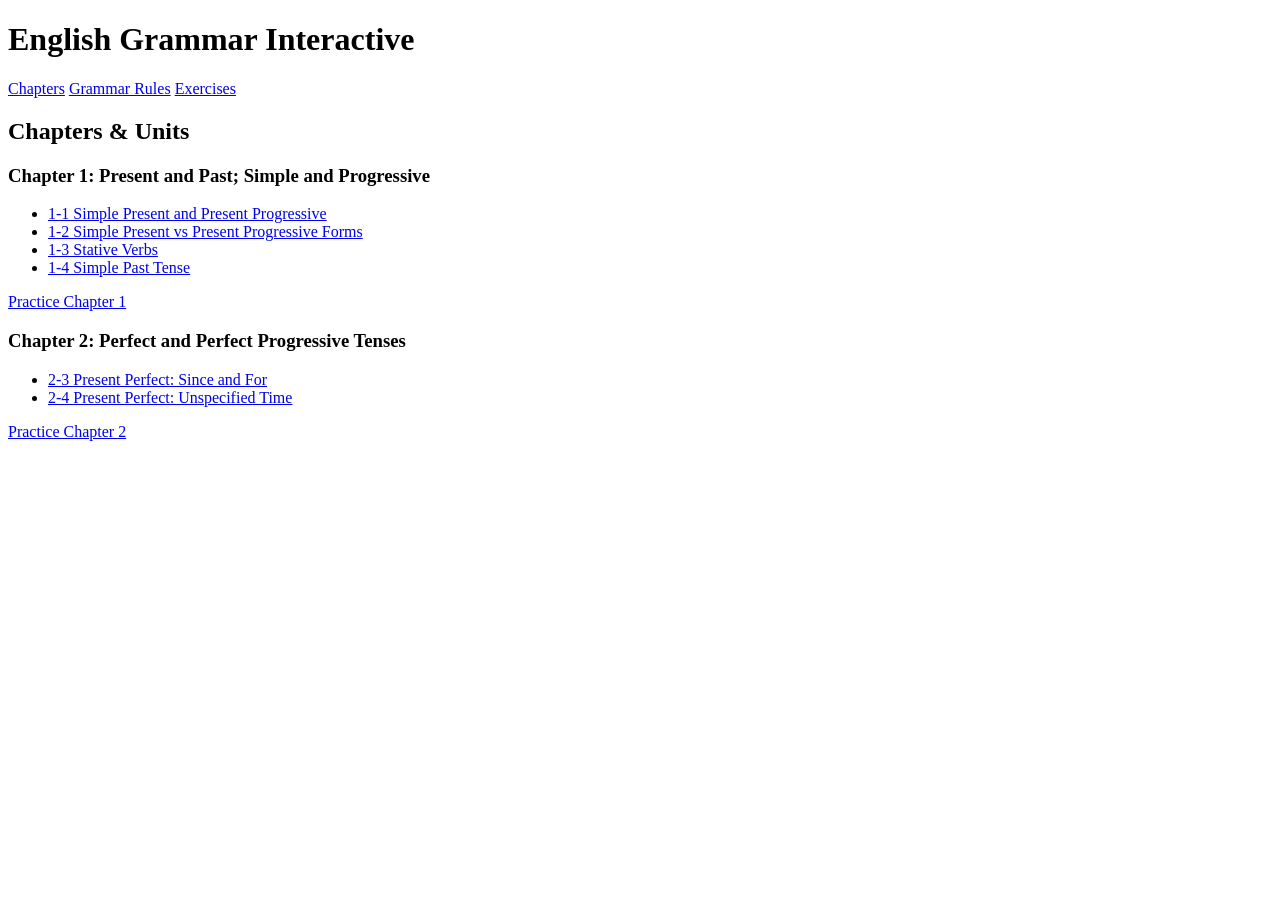
==== index.html @ 573aca89 "Create index.html" ====
<!DOCTYPE html>
<html lang="ru">
<head>
    <meta charset="UTF-8">
    <meta name="viewport" content="width=device-width, initial-scale=1.0">
    <title>English Grammar Textbook</title>
    <link rel="stylesheet" href="style.css">
</head>
<body>
    <header>
        <h1>English Grammar Interactive</h1>
        <nav>
            <a href="index.html">Chapters</a>
            <a href="rules.html">Grammar Rules</a>
            <a href="exercises.html">Exercises</a>
        </nav>
    </header>

    <main class="container">
        <h2>Chapters & Units</h2>
        
        <div class="card">
            <h3>Chapter 1: Present and Past; Simple and Progressive</h3>
            <ul>
                <li><a href="rules.html#chart1-1">1-1 Simple Present and Present Progressive</a></li>
                <li><a href="rules.html#chart1-2">1-2 Simple Present vs Present Progressive Forms</a></li>
                <li><a href="rules.html#chart1-3">1-3 Stative Verbs</a></li>
                <li><a href="rules.html#chart1-4">1-4 Simple Past Tense</a></li>
            </ul>
            <a href="exercises.html#ch1" class="btn">Practice Chapter 1</a>
        </div>

        <div class="card">
            <h3>Chapter 2: Perfect and Perfect Progressive Tenses</h3>
            <ul>
                <li><a href="rules.html#chart2-3">2-3 Present Perfect: Since and For</a></li>
                <li><a href="rules.html#chart2-4">2-4 Present Perfect: Unspecified Time</a></li>
            </ul>
            <a href="exercises.html#ch2" class="btn">Practice Chapter 2</a>
        </div>
    </main>
</body>
</html>
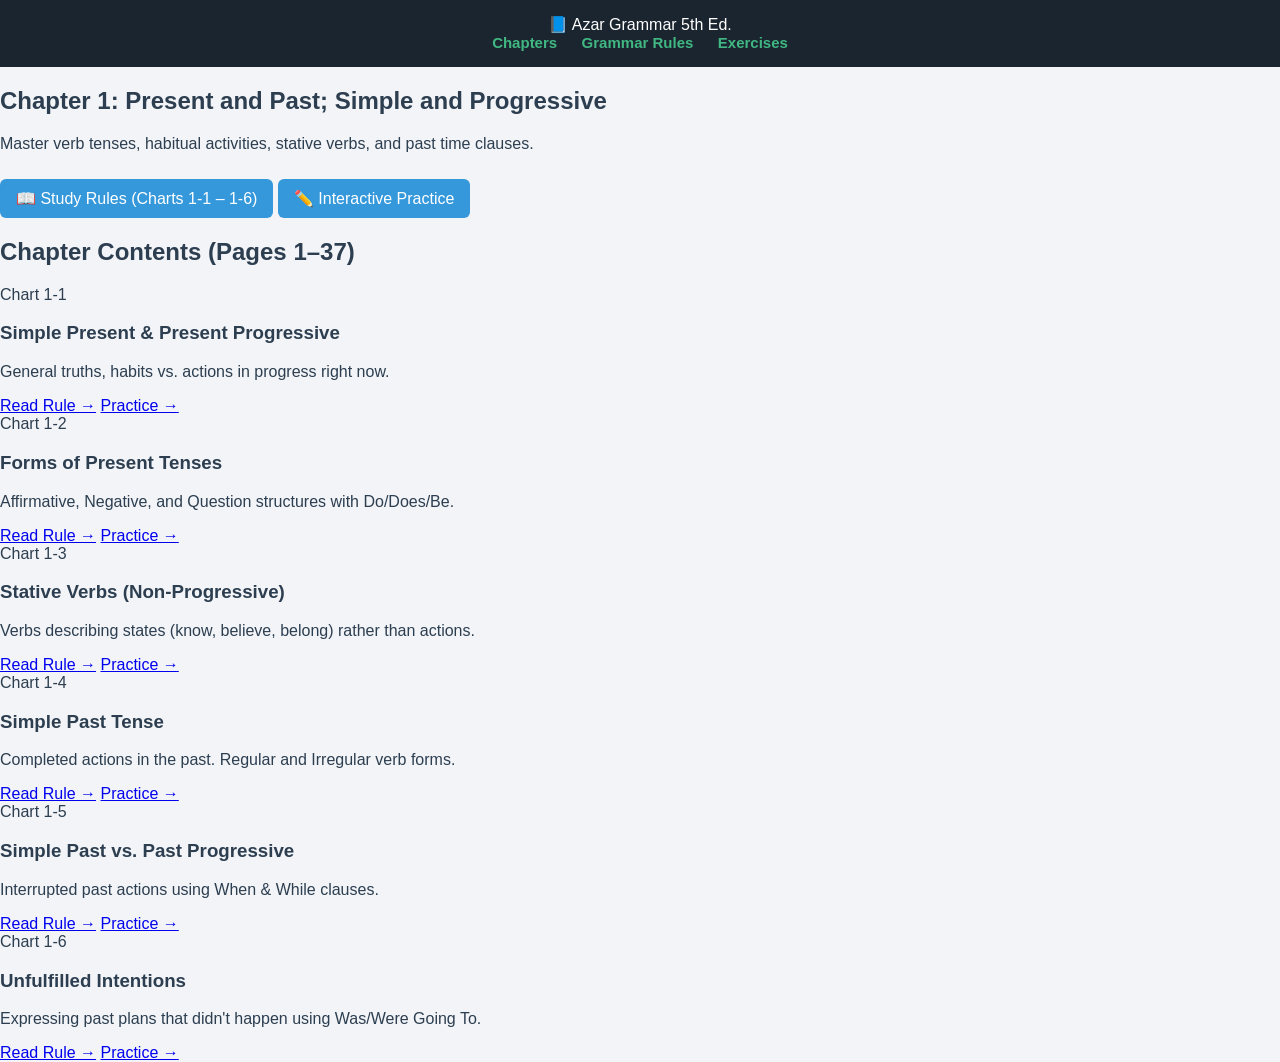
==== commit e26376c5: "Update index.html" ====
--- a/index.html
+++ b/index.html
@@ -1,42 +1,99 @@
 <!DOCTYPE html>
-<html lang="ru">
+<html lang="en">
 <head>
     <meta charset="UTF-8">
     <meta name="viewport" content="width=device-width, initial-scale=1.0">
-    <title>English Grammar Textbook</title>
+    <title>English Grammar Interactive | Understanding and Using English Grammar</title>
     <link rel="stylesheet" href="style.css">
+    <link href="https://fonts.googleapis.com/css2?family=Inter:wght@400;500;600;700&display=swap" rel="stylesheet">
 </head>
 <body>
-    <header>
-        <h1>English Grammar Interactive</h1>
-        <nav>
-            <a href="index.html">Chapters</a>
-            <a href="rules.html">Grammar Rules</a>
-            <a href="exercises.html">Exercises</a>
-        </nav>
+    <header class="app-header">
+        <div class="header-container">
+            <div class="logo">
+                <span class="logo-icon">📘</span>
+                <span class="logo-text">Azar Grammar 5th Ed.</span>
+            </div>
+            <nav class="nav-links">
+                <a href="index.html" class="active">Chapters</a>
+                <a href="rules.html">Grammar Rules</a>
+                <a href="exercises.html">Exercises</a>
+            </nav>
+        </div>
     </header>
 
-    <main class="container">
-        <h2>Chapters & Units</h2>
-        
-        <div class="card">
-            <h3>Chapter 1: Present and Past; Simple and Progressive</h3>
-            <ul>
-                <li><a href="rules.html#chart1-1">1-1 Simple Present and Present Progressive</a></li>
-                <li><a href="rules.html#chart1-2">1-2 Simple Present vs Present Progressive Forms</a></li>
-                <li><a href="rules.html#chart1-3">1-3 Stative Verbs</a></li>
-                <li><a href="rules.html#chart1-4">1-4 Simple Past Tense</a></li>
-            </ul>
-            <a href="exercises.html#ch1" class="btn">Practice Chapter 1</a>
-        </div>
+    <main class="main-container">
+        <section class="hero-card">
+            <h1>Chapter 1: Present and Past; Simple and Progressive</h1>
+            <p>Master verb tenses, habitual activities, stative verbs, and past time clauses.</p>
+            <div class="hero-buttons">
+                <a href="rules.html" class="btn btn-primary">📖 Study Rules (Charts 1-1 – 1-6)</a>
+                <a href="exercises.html" class="btn btn-secondary">✏️ Interactive Practice</a>
+            </div>
+        </section>
 
-        <div class="card">
-            <h3>Chapter 2: Perfect and Perfect Progressive Tenses</h3>
-            <ul>
-                <li><a href="rules.html#chart2-3">2-3 Present Perfect: Since and For</a></li>
-                <li><a href="rules.html#chart2-4">2-4 Present Perfect: Unspecified Time</a></li>
-            </ul>
-            <a href="exercises.html#ch2" class="btn">Practice Chapter 2</a>
+        <h2 class="section-title">Chapter Contents (Pages 1–37)</h2>
+
+        <div class="grid-layout">
+            <div class="topic-card">
+                <span class="badge">Chart 1-1</span>
+                <h3>Simple Present & Present Progressive</h3>
+                <p>General truths, habits vs. actions in progress right now.</p>
+                <div class="card-footer">
+                    <a href="rules.html#chart1-1">Read Rule →</a>
+                    <a href="exercises.html#ex-1">Practice →</a>
+                </div>
+            </div>
+
+            <div class="topic-card">
+                <span class="badge">Chart 1-2</span>
+                <h3>Forms of Present Tenses</h3>
+                <p>Affirmative, Negative, and Question structures with Do/Does/Be.</p>
+                <div class="card-footer">
+                    <a href="rules.html#chart1-2">Read Rule →</a>
+                    <a href="exercises.html#ex-2">Practice →</a>
+                </div>
+            </div>
+
+            <div class="topic-card">
+                <span class="badge">Chart 1-3</span>
+                <h3>Stative Verbs (Non-Progressive)</h3>
+                <p>Verbs describing states (know, believe, belong) rather than actions.</p>
+                <div class="card-footer">
+                    <a href="rules.html#chart1-3">Read Rule →</a>
+                    <a href="exercises.html#ex-3">Practice →</a>
+                </div>
+            </div>
+
+            <div class="topic-card">
+                <span class="badge">Chart 1-4</span>
+                <h3>Simple Past Tense</h3>
+                <p>Completed actions in the past. Regular and Irregular verb forms.</p>
+                <div class="card-footer">
+                    <a href="rules.html#chart1-4">Read Rule →</a>
+                    <a href="exercises.html#ex-4">Practice →</a>
+                </div>
+            </div>
+
+            <div class="topic-card">
+                <span class="badge">Chart 1-5</span>
+                <h3>Simple Past vs. Past Progressive</h3>
+                <p>Interrupted past actions using When & While clauses.</p>
+                <div class="card-footer">
+                    <a href="rules.html#chart1-5">Read Rule →</a>
+                    <a href="exercises.html#ex-5">Practice →</a>
+                </div>
+            </div>
+
+            <div class="topic-card">
+                <span class="badge">Chart 1-6</span>
+                <h3>Unfulfilled Intentions</h3>
+                <p>Expressing past plans that didn't happen using Was/Were Going To.</p>
+                <div class="card-footer">
+                    <a href="rules.html#chart1-6">Read Rule →</a>
+                    <a href="exercises.html#ex-6">Practice →</a>
+                </div>
+            </div>
         </div>
     </main>
 </body>
--- a/style.css
+++ b/style.css
@@ -0,0 +1,95 @@
+* {
+    box-sizing: border-box;
+}
+
+body {
+    font-family: -apple-system, BlinkMacSystemFont, "Segoe UI", Roboto, Arial, sans-serif;
+    margin: 0;
+    padding: 0;
+    background-color: #f2f4f7;
+    color: #2c3e50;
+}
+
+header {
+    background-color: #1a252f;
+    color: #ffffff;
+    padding: 15px 10px;
+    text-align: center;
+    position: sticky;
+    top: 0;
+    z-index: 100;
+}
+
+header h1 {
+    margin: 0 0 10px 0;
+    font-size: 20px;
+}
+
+nav a {
+    color: #41b883;
+    margin: 0 10px;
+    text-decoration: none;
+    font-weight: bold;
+    font-size: 15px;
+}
+
+.container {
+    max-width: 800px;
+    margin: 20px auto;
+    padding: 0 15px;
+}
+
+.card {
+    background: #ffffff;
+    padding: 20px;
+    margin-bottom: 20px;
+    border-radius: 12px;
+    box-shadow: 0 4px 6px rgba(0,0,0,0.05);
+}
+
+.btn {
+    display: inline-block;
+    padding: 10px 16px;
+    background-color: #3498db;
+    color: #ffffff;
+    text-decoration: none;
+    border-radius: 6px;
+    margin-top: 10px;
+}
+
+button {
+    width: 100%;
+    padding: 12px;
+    background-color: #2ecc71;
+    color: white;
+    border: none;
+    border-radius: 8px;
+    cursor: pointer;
+    font-size: 16px;
+    font-weight: bold;
+    margin-top: 10px;
+}
+
+button:active {
+    background-color: #27ae60;
+}
+
+input[type="text"] {
+    padding: 8px;
+    font-size: 16px;
+    border: 2px solid #bdc3c7;
+    border-radius: 6px;
+    width: 150px;
+}
+
+.question {
+    margin-bottom: 15px;
+    padding: 10px;
+    border-radius: 6px;
+}
+
+.result {
+    font-weight: bold;
+    font-size: 16px;
+    margin-top: 10px;
+}
